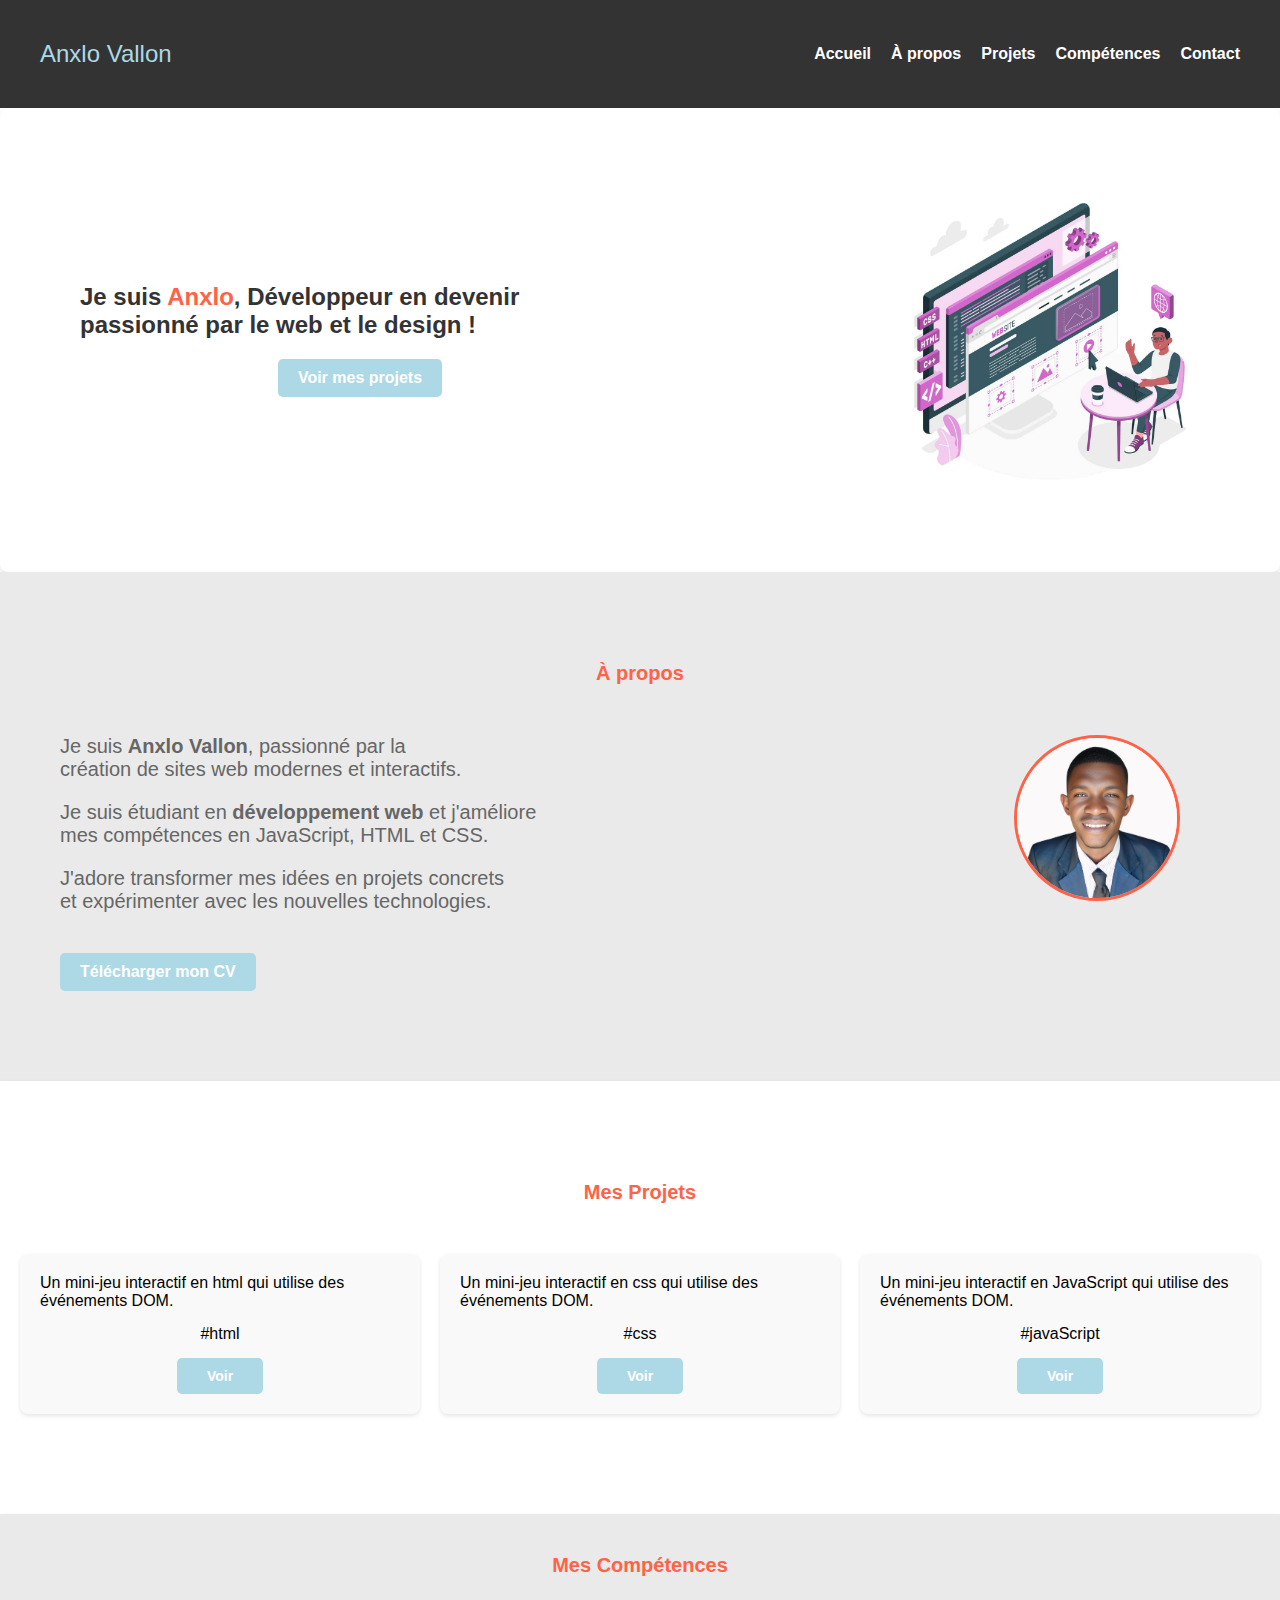
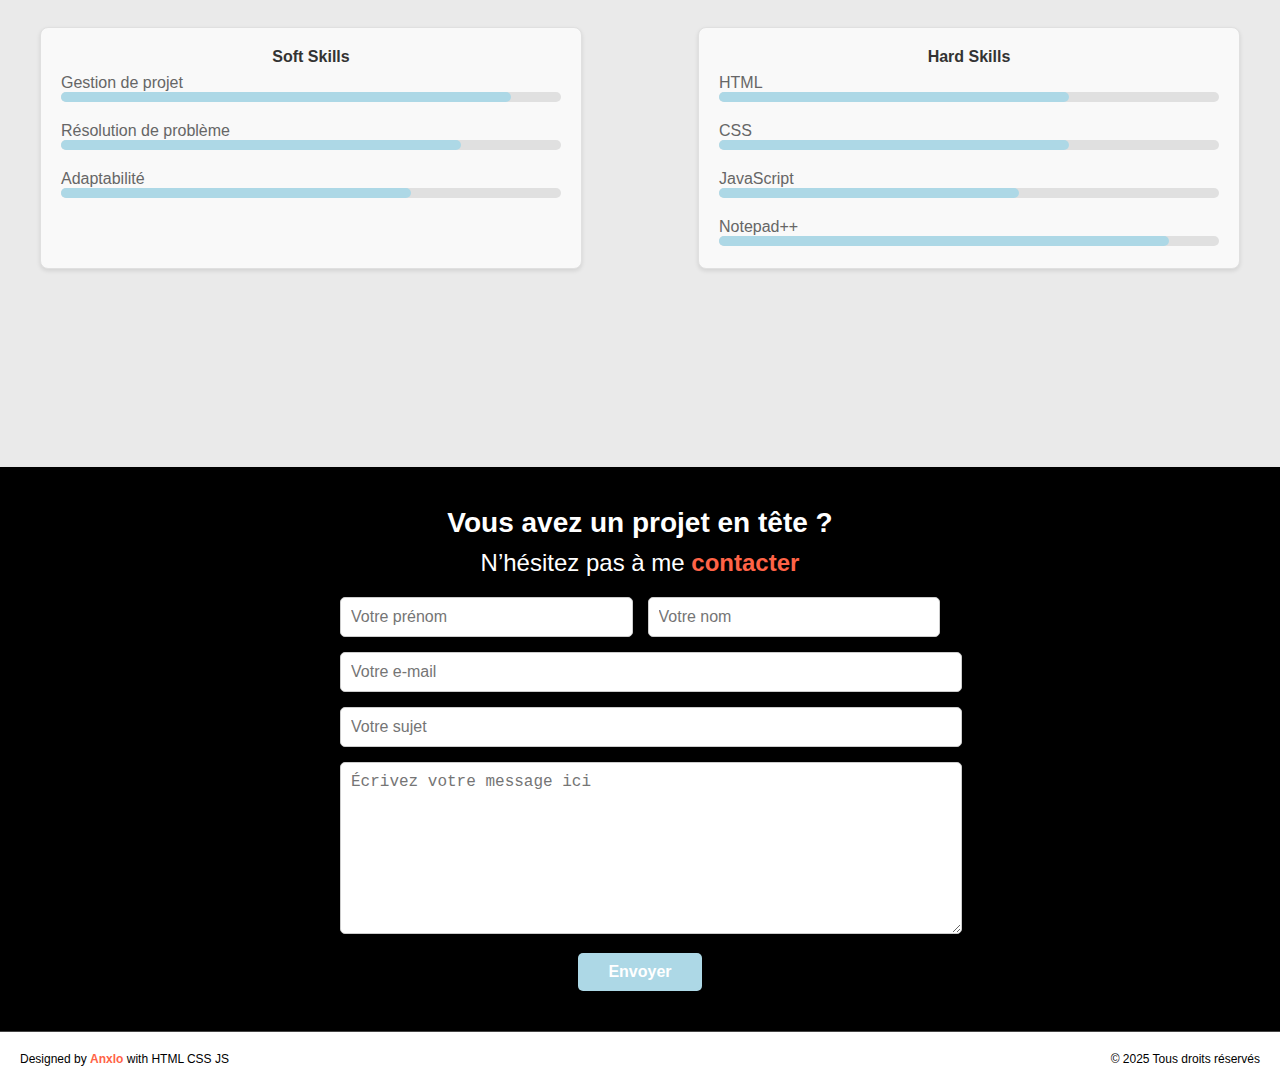
==== index.html @ 54421168 "Add files via upload" ====
<!DOCTYPE html>
<html lang="fr">
<head>
    <meta charset="UTF-8">
    <meta name="viewport" content="width=device-width, initial-scale=1.0">
    <title>Portfolio Anxlo Vallon</title>
    <link rel="stylesheet" href="styles.css">
</head>
<body>

    <!-- HEADER -->
    <header>
         <!-- Nom et prénom à gauche -->
        <div class="logo">
		<span class="prenom">Anxlo Vallon</span>
		</div>

        <!-- Ruban de navigation à droite -->
        <nav>
            <ul>
                <li><a href="#accueil">Accueil</a></li>
                <li><a href="#about">À propos</a></li>
                <li><a href="#projects">Projets</a></li>
                <li><a href="#skills">Compétences</a></li>
                <li><a href="#contact">Contact</a></li>
            </ul>
        </nav>
    </header>

    <!-- HERO SECTION -->
    <section id="accueil" class="hero">
        <div class="content">
            <h1>Je suis <span class="prenom">Anxlo</span>, Développeur en devenir passionné par le web et le design !</h1>
			<a href="calculateur.html" target="_blank" class="btn">Voir mes projets</a>
        </div>
        <div class="image">
            <img src="image web.jpg" alt="Développeur en train de coder">
        </div>
    </section>

    <!-- À PROPOS -->
    <section id="about" class="about">
        <h2>À propos</h2>
        <div class="content">
            <div class="text">
                <p>Je suis <strong>Anxlo Vallon</strong>, passionné par la <br>création de sites web modernes et interactifs.</br></p>
                <p>Je suis étudiant en <strong>développement web</strong> et j'améliore <br>mes compétences en JavaScript, HTML et CSS.</br></p>
                <p>J'adore transformer mes idées en projets concrets <br>et expérimenter avec les nouvelles technologies.</br></p>
                <div><a href="CV DCLIC.pdf" download= "CV-Anxlo-Vallon.pdf" class="btn">Télécharger mon CV</a></div>
            </div>
            <div class="image">
                <img src="Anx2.jpg" alt="Photo de profil">
            </div>
        </div>
    </section>

    <!-- PROJETS -->
    <section id="projects" class="projects">
        <h2>Mes Projets</h2>
        <div class="project-list">
            <div class="project">
                <p>Un mini-jeu interactif en html qui utilise des événements DOM.</p>
                <span>#html</span>
                <a href="tableau.html" target="_blank" class="btn">Voir</a>
            </div>
            <div class="project">
                <p>Un mini-jeu interactif en css qui utilise des événements DOM.</p>
                <span>#css</span>
                <a href="evaluation.html" target="_blank" class="btn">Voir</a>
            </div>
            <div class="project">
                <p>Un mini-jeu interactif en JavaScript qui utilise des événements DOM.</p>
                <span>#javaScript</span>
                <a href="exercise3.html" target="_blank" class="btn">Voir</a>
            </div>
        </div>
    </section>

    <!-- COMPÉTENCES -->
    <section id="skills" class="skills">
        <h2>Mes Compétences</h2>
        <div class="skills-container">
            <div class="soft-skills">
                <h3>Soft Skills</h3>
                <p>Gestion de projet</p>
                <div class="progress"><div class="progress-bar" style="width: 90%;"></div></div>
                <p>Résolution de problème</p>
                <div class="progress"><div class="progress-bar" style="width: 80%;"></div></div>
                <p>Adaptabilité</p>
                <div class="progress"><div class="progress-bar" style="width: 70%;"></div></div>
            </div>
            <div class="hard-skills">
                <h3>Hard Skills</h3>
                <p>HTML</p>
                <div class="progress"><div class="progress-bar" style="width: 70%;"></div></div>
                <p>CSS</p>
                <div class="progress"><div class="progress-bar" style="width: 70%;"></div></div>
                <p>JavaScript</p>
                <div class="progress"><div class="progress-bar" style="width: 60%;"></div></div>
                <p>Notepad++</p>
                <div class="progress"><div class="progress-bar" style="width: 90%;"></div></div>
            </div>
        </div>
    </section>

	<!-- Formulaire contact -->
    <section id="contact" class="contact">
    <h2>Vous avez un projet en tête ?</h2>
    <p>N’hésitez pas à me <span class="contact-highlight">contacter</span></p>
    <form action="/submit-form" method="POST">
        <div class="name-fields">
            <input type="text" name="firstname" placeholder="Votre prénom" required>
            <input type="text" name="lastname" placeholder="Votre nom" required>
        </div>
        <input type="email" name="email" placeholder="Votre e-mail" required>
        <input type="text" name="subject" placeholder="Votre sujet" required>
        <textarea name="message" placeholder="Écrivez votre message ici" required></textarea>
        <button type="submit" class="btn">Envoyer</button>
    </form>
</section>

    <!-- FOOTER -->
    <footer>
    <div class="footer-left">
        <p>Designed by <span class="prenom">Anxlo</span> with HTML CSS JS</p>
    </div>
    <div class="footer-right">
        <p>© 2025 Tous droits réservés</p>
    </div>
</footer>
	
	<!-- Lien du fichier js -->
    <script src="script.js"></script>
</body>
</html>
---- styles.css ----
/* Réinitialisation */
body, h1, h2, h3, p, ul, li, a {
    margin: 0;
    padding: 0;
    font-family: Arial, sans-serif;
    text-decoration: none;
    list-style: none;
}

/* HEADER */
header {
    display: flex;
    justify-content: space-between; /* Place le nom à gauche et la nav à droite */
    align-items: center; /* Centre verticalement */
    background-color: #333;
    color: #fff;
    padding: 40px;
}
.logo {
    color: #ADD8E6 !important; /* Teste avec une couleur voyante */
    font-size: 24px !important;
}

/* Styles pour la navigation */
nav ul {
    list-style: none;
    display: flex; /* Affiche les liens en ligne */
    gap: 20px; /* Espace entre les liens */
}
nav ul li a {
    color: #fff;
    text-decoration: none;
    font-weight: bold;
    font-size: 16px;
}

nav ul li a:hover {
	color: #ff6347; /* Couleur orangée au survol */
    text-decoration: underline;
}

/* Styles pour la section hero */
.hero {
    display: flex; /* Active Flexbox */
    align-items: center; /* Centre verticalement les éléments */
    justify-content: space-between; /* Espace entre le texte et l'image */
    padding: 80px;
    background-color: #fff;
    border-radius: 8px;
    box-shadow: 0 2px 4px rgba(0, 0, 0, 0.1);
}

/* Styles pour le contenu (texte et bouton) */
.hero .content {
    flex: 1; /* Prend l'espace disponible */
    text-align: left; /* Aligne le texte à gauche */
}

/* Styles pour le titre */
.hero .content h1 {
    font-size: 24px;
    margin-bottom: 20px; /* Espace sous le titre */
    color: #333;
}

/* Styles pour le prénom */
.hero .content h1 .prenom {
    color: #ff6347; /* Couleur orangée pour le prénom */
}

.hero .content .btn {
    display: block; /* Change en block pour centrer */
    width: fit-content; /* Largeur adaptée au contenu */
    margin: 0 auto; /* Centre le bouton horizontalement */
    padding: 10px 20px;
    background-color: #ADD8E6;
    color: #fff;
    text-decoration: none;
    border-radius: 5px;
    font-size: 16px;
    font-weight: bold;
}

.hero .content .btn:hover {
    background-color: #dd7b40;
}

/* Styles pour l'image */
.hero .image {
    flex: 1; /* Prend l'espace disponible */
    text-align: right; /* Aligne l'image à droite */
}

.hero .image img {
     width: 300px; /* Largeur fixe */
    height: auto; /* Garde le ratio de l'image */
    border-radius: 8px;
}

/* À PROPOS */
.about {
    background: #eaeaea;
    padding: 50px;
	 box-shadow: 0 2px 4px rgba(0, 0, 0, 0.1);
    text-align: center; /* Centre le titre */
}
/* styles.css */

/* Styles pour la section "À propos" */
.about {
    padding: 90px 20px; /* Espacement autour de la section */
    background-color: #eaeaea;
    border-radius: 0px;
    box-shadow: 0 2px 4px rgba(0, 0, 0, 0.1);
    text-align: center; /* Centre le titre */
}

/* Styles pour le titre "À propos" */
.about h2 {
    font-size: 20px;
    margin-bottom: 50px;
    color: #ff6347;
}

/* Styles pour le contenu (texte et image) */
.about .content {
    display: flex; /* Active Flexbox pour aligner le texte et l'image */
    align-items: flex-start; /* Aligne les éléments en haut */
    gap: 40px; /* Espace entre le texte et l'image */
}

/* Styles pour le texte (paragraphes et bouton) */
.about .content .text {
    flex: 1; /* Prend l'espace disponible */
    text-align: left; /* Aligne le texte à gauche */
	margin-left: 40px;
}

/* Styles pour les paragraphes */
.about .content .text p {
    font-size: 20px;
    margin-bottom: 20px; /* Espace entre les paragraphes */
    color: #666;
    text-align: left; /* Aligne chaque paragraphe à gauche */
}

/* Styles pour le bouton */
.about .content .text .btn {
    display: inline-block;
    padding: 10px 20px;
    background-color: #ADD8E6;
    color: #fff;
    text-decoration: none;
    border-radius: 5px;
    font-size: 16px;
    font-weight: bold;
    margin-top: 20px; /* Espace au-dessus du bouton */
    text-align: left; /* Aligne le bouton à droite */
	transition: background-color 0.3s ease;
}

.about .content .text .btn:hover {
    background-color: #ff6347;
}

/* Styles pour l'image */
.about .content .image {
    flex: 0 0 auto; /* Empêche l'image de grandir ou rétrécir */
}

.about .content .image img {
    width: 160px; /* Taille de l'image */
    height: 160px; /* Taille de l'image */
    border-radius: 50%; /* Rend l'image circulaire */
    object-fit: cover; /* Assure que l'image couvre le cercle */
    border: 3px solid #ff6347; /* Bordure autour de l'image */
	transform: translateX(-80px);
}

/* Styles pour la section "Projets" */
.projects {
    padding: 100px 20px;
    background-color: #fff;
    border-radius: 0px;
    box-shadow: 0 2px 4px rgba(0, 0, 0, 0.1);
    text-align: center; /* Centre le titre */
}

/* Styles pour le titre "Mes Projets" */
.projects h2 {
    font-size: 20px;
    margin-bottom: 50px;
    color: #ff6347;
}

/* Styles pour la liste des projets */
.projects .project-list {
    display: flex; /* Utilise Flexbox pour aligner les projets */
    flex-wrap: wrap; /* Permet aux projets de passer à la ligne sur les petits écrans */
    gap: 20px; /* Espace entre les projets */
    justify-content: center; /* Centre les projets horizontalement */
}

/* Styles pour chaque projet */
.projects .project {
    flex: 1 1 300px; /* Flexibilité : chaque projet prend au moins 300px de largeur */
    max-width: 400px; /* Largeur maximale d'un projet */
    padding: 20px;
    background-color: #f9f9f9;
    border-radius: 8px;
    box-shadow: 0 2px 4px rgba(0, 0, 0, 0.1);
    text-align: left; /* Aligne le texte à gauche */
}

/* Styles pour le texte du projet */
.projects .project p {
    font-size: 16px;
    margin-bottom: 15px;
    color: #000000;
}

/* Styles pour les tags (span) */
.projects .project span {
    display: block; /* Affiche les tags en bloc */
    font-size: 16px;
    color: #000000;
    margin-bottom: 15px;
	text-align: center;
}

/* Styles pour le bouton "Voir" */
.projects .project .btn {
    display: block; /* Change en block pour centrer */
    width: fit-content; /* Largeur adaptée au contenu */
    margin: 0 auto; /* Centre le bouton horizontalement */
    padding: 10px 30px;
    background-color: #ADD8E6;
    color: #fff;
    text-decoration: none;
    border-radius: 5px;
    font-size: 14px;
    font-weight: bold;
    text-align: center; /* Centre le texte du bouton */
}

.projects .project .btn:hover {
    background-color: #ff6347;
}

/* Styles pour la section "Compétences" */
.skills {
    padding: 40px 20px;
    background-color: #eaeaea;
    border-radius: 0px;
    box-shadow: 0 2px 4px rgba(0, 0, 0, 0.1);
    text-align: center; /* Centre le titre */
}

/* Styles pour le titre "Mes Compétences" */
.skills h2 {
    font-size: 20px;
    margin-bottom: 50px;
    color: #ff6347;
}

/* Styles pour le conteneur des compétences */
.skills .skills-container {
    display: flex; /* Active Flexbox pour aligner les sections côte à côte */
    justify-content: space-between; /* Espace entre les sections */
    gap: 40px; /* Espace entre les sections */
    max-width: 1200px; /* Limite la largeur du conteneur */
    height: 400px;
	margin: 0 auto; /* Centre le conteneur */
}

/* Styles pour les boîtes Soft Skills et Hard Skills */
.skills .soft-skills,
.skills .hard-skills {
    flex: 1; /* Chaque boîte prend un espace égal */
	width: 45%;
	height: 200px;
	max-width: 500px;
    padding: 20px; /* Espace intérieur */
    background-color: #f9f9f9; /* Fond clair */
    border: 1px solid #e0e0e0; /* Bordure légère */
    border-radius: 8px; /* Coins arrondis */
    box-shadow: 0 2px 4px rgba(0, 0, 0, 0.1); /* Ombre légère */
    text-align: left; /* Aligne le texte à gauche */
}

/* Styles pour les titres des sections (Soft Skills et Hard Skills) */
.skills .soft-skills h3,
.skills .hard-skills h3 {
    font-size: 16px;
    margin-bottom: 8px;
    color: #333;
	text-align: center;
}

/* Styles pour les paragraphes */
.skills .soft-skills p,
.skills .hard-skills p {
    font-size: 16px;
    margin-bottom: 0px;
    color: #666;
}

/* Styles pour les barres de progression */
.skills .progress {
    width: 100%;
    height: 10px;
    background-color: #e0e0e0;
    border-radius: 5px;
    margin-bottom: 20px;
}

.skills .progress-bar {
    height: 100%;
    background-color: #ADD8E6;
    border-radius: 5px;
}

/* Responsive Design */
@media (max-width: 768px) {
    .skills .skills-container {
        flex-direction: column; /* Affiche les sections en colonne */
        gap: 20px; /* Réduit l'espace entre les sections */
    }
}

.contact {
    padding: 40px 20px;
    background-color: #000000;
    border-radius: 0px;
    box-shadow: 0 2px 4px rgba(0, 0, 0, 0.1);
    text-align: center;
}

.contact h2 {
    font-size: 28px;
    margin-bottom: 10px;
    color: #fff;
}

.contact p {
    font-size: 24px;
    margin-bottom: 20px;
    color: #fff;
}

.contact .contact-highlight {
    color: #ff6347;
    font-weight: bold;
}

.contact form {
    max-width: 600px;
    margin: 0 auto;
    text-align: left;
}

.contact form input,
.contact form textarea {
    width: 100%;
    padding: 10px;
    margin-bottom: 15px;
    border: 1px solid #ccc;
    border-radius: 5px;
    font-size: 16px;
}

.contact form .name-fields {
    display: flex;
    gap: 15px;
}

.contact form .name-fields input {
    flex: 1;
}
/* Augmenter la hauteur du champ de message */
.contact form textarea {
    min-height: 150px; /* Hauteur minimale de 150px */
    resize: vertical; /* Permet à l'utilisateur de redimensionner verticalement */
}

.contact form .btn {
    display: block;
    width: fit-content;
    margin: 0 auto;
    padding: 10px 30px;
    background-color: #ADD8E6;
    color: #fff;
    text-decoration: none;
    border-radius: 5px;
    font-size: 16px;
    font-weight: bold;
    border: none;
    cursor: pointer;
}

.contact form .btn:hover {
    background-color: #ff6347;
}

/* FOOTER */
footer {
    display: flex; /* Active Flexbox pour aligner les éléments */
    justify-content: space-between; /* Espace entre les éléments */
    align-items: center; /* Centre verticalement les éléments */
    padding: 20px;
    background-color: #fff; /* Fond sombre */
    color: #000000; /* Texte en blanc */
    border-top: 1px solid #444; /* Bordure supérieure */
	font-size: 12px;
}

/* Styles pour la partie gauche du footer */
footer .footer-left {
    text-align: left; /* Aligne le texte à gauche */
}

/* Styles pour la partie droite du footer */
footer .footer-right {
    text-align: right; /* Aligne le texte à droite */
}

/* Styles pour le prénom */
footer .prenom {
    color: #ff6347; /* Couleur orangée pour le prénom */
    font-weight: bold;
}
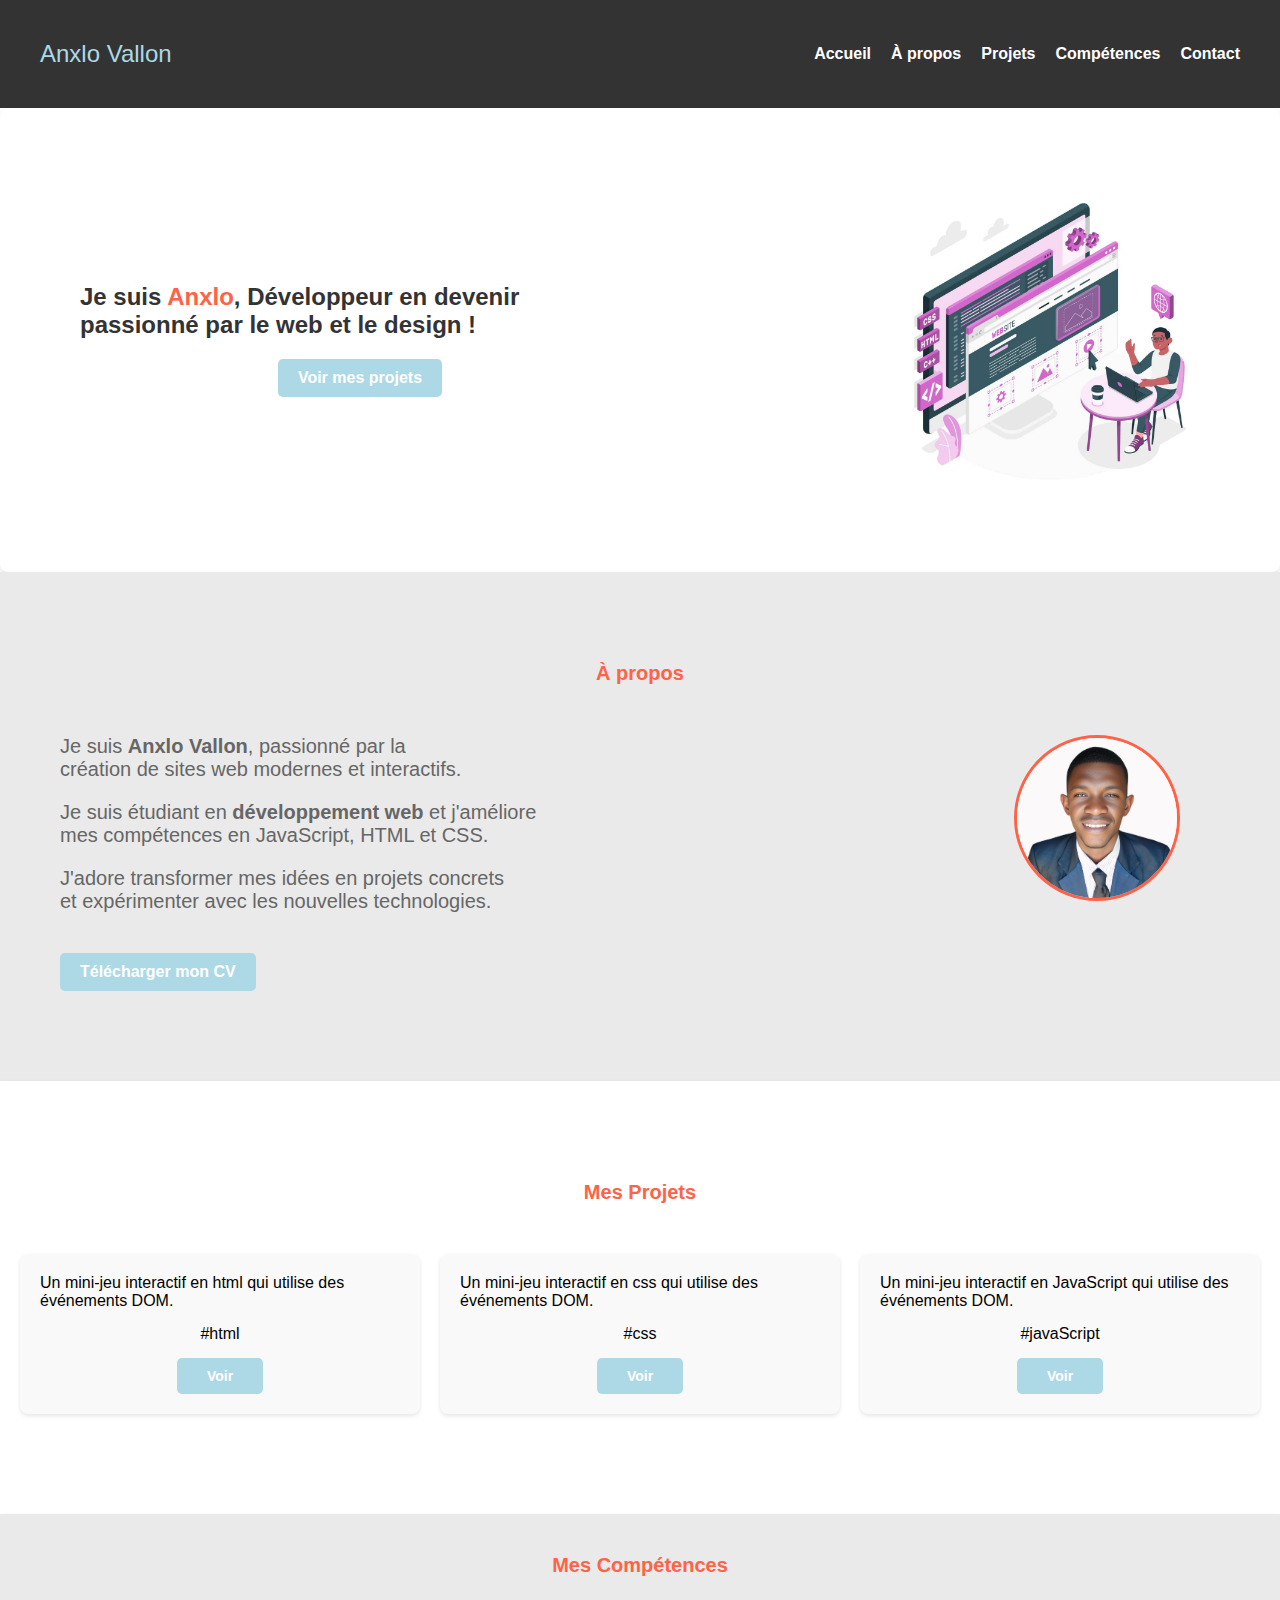
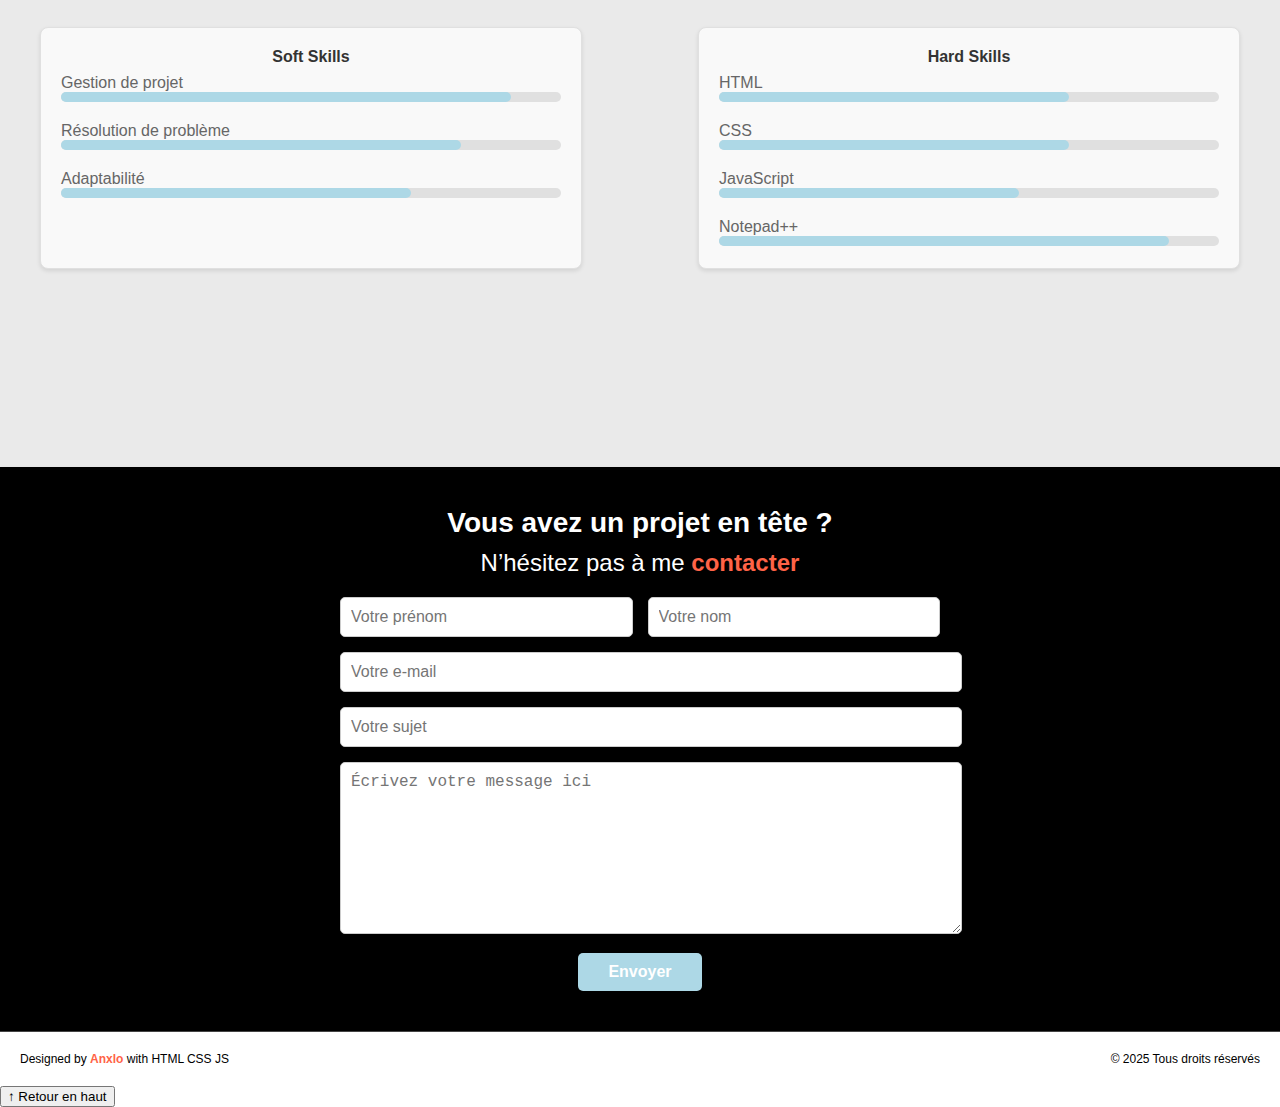
==== commit 9650b17a: "Update index.html" ====
--- a/index.html
+++ b/index.html
@@ -31,7 +31,7 @@
     <section id="accueil" class="hero">
         <div class="content">
             <h1>Je suis <span class="prenom">Anxlo</span>, Développeur en devenir passionné par le web et le design !</h1>
-			<a href="calculateur.html" target="_blank" class="btn">Voir mes projets</a>
+			<a href="#projects" target="_blank" class="btn">Voir mes projets</a>
         </div>
         <div class="image">
             <img src="image web.jpg" alt="Développeur en train de coder">
@@ -128,6 +128,8 @@
         <p>© 2025 Tous droits réservés</p>
     </div>
 </footer>
+ <!-- Bouton "Retour en haut" -->
+    <button id="back-to-top" class="btn">↑ Retour en haut</button>
 	
 	<!-- Lien du fichier js -->
     <script src="script.js"></script>
